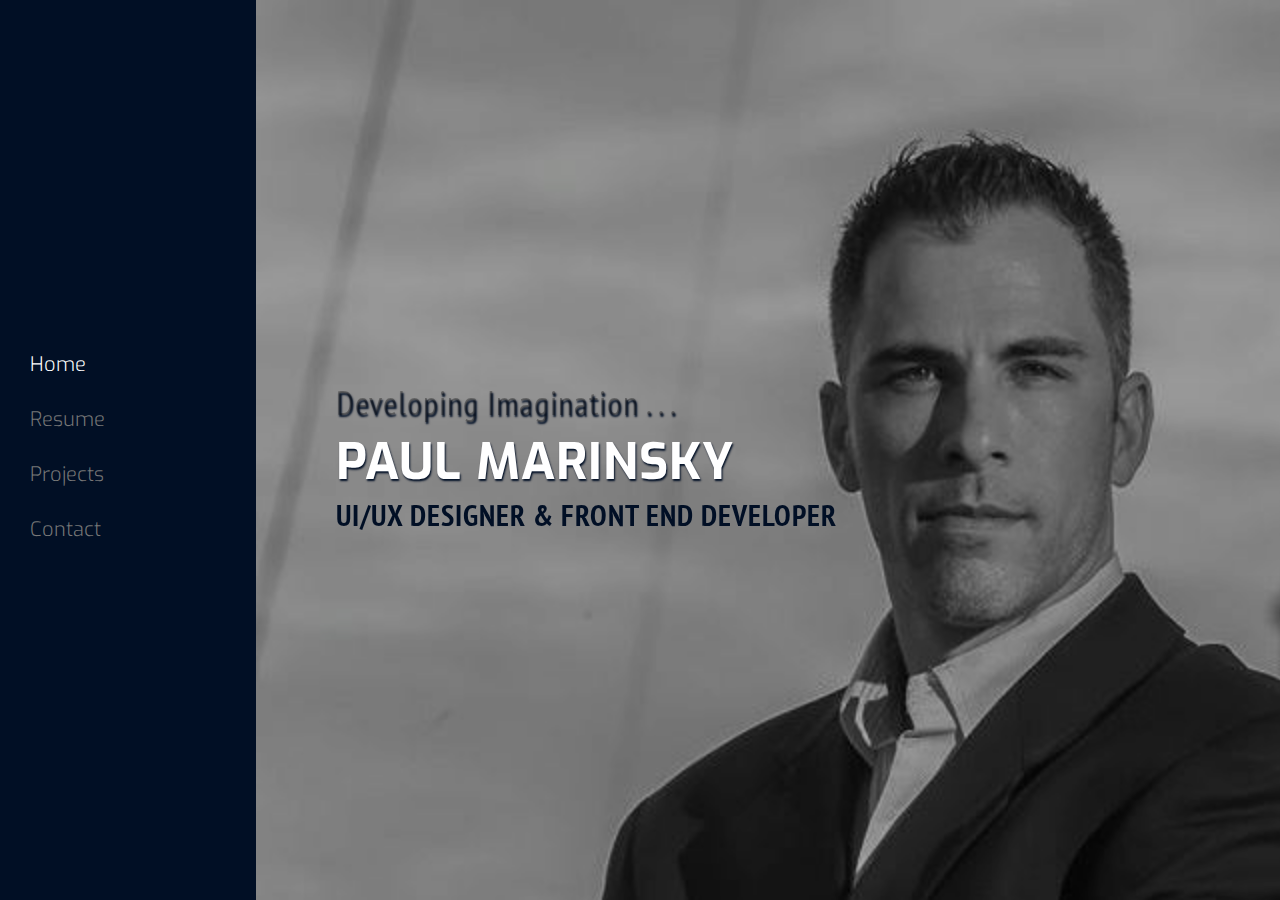
==== index.html @ c931b433 "Updated working files" ====
<!DOCTYPE html>
<html lang="en">

<head>
  <meta charset="utf-8" />
  <meta http-equiv="X-UA-Compatible" content="IE=edge" />
  <meta name="viewport" content="width=device-width, initial-scale=1" />
  <title>Paul Marinsky | UI/UX & Frontend Development</title>
  <meta name="author" content="Paul Marinsky" />

  <link href="https://fonts.googleapis.com/css?family=Exo|PT+Sans+Narrow: 300, 400, 500, 600, 700" rel="stylesheet">
  <link rel="stylesheet" href="https://use.fontawesome.com/releases/v5.5.0/css/all.css" integrity="sha384-B4dIYHKNBt8Bc12p+WXckhzcICo0wtJAoU8YZTY5qE0Id1GSseTk6S+L3BlXeVIU"
    crossorigin="anonymous">
  <link rel="stylesheet" href="styles/layout.css" type="text/css" media="screen" />
</head>

<body class="pagewrap">
  <!-- Navigation Bar -->
  <div class="sidebar-menu">
    <ul class="inline-menu">
      <li id="home" class="menu-item active">Home</li>
      <li class="about menu-item">Resume</li>
      <li class="portfolio menu-item">Projects</li>
      <li class="contact menu-item">Contact</li>
    </ul>
  </div>
  <!-- Content -->
  <div class="home-container">
    <section class="home" style="background-image: url('images/temp_profile.jpg')">
      <div class="overlay opacity"></div>
      <div class="container">
        <div class="name-block reverse">
          <div class="name-block-container reverse">
            <h1><span>Developing imagination . . . </span>Paul Marinsky</h1>
            <h2>UI/UX Designer & Front End Developer</h2>
            <ul class="social">
              <li><a href="https://facebook.com/pmarinsky"><i class="fab fa-facebook fa-3x"></i></a></li>
              <li><a href="https://twitter.com/paul_marinsky"><i class="fab fa-twitter fa-3x"></i></a></li>
              <li><a href="https://linkedin.com/in/pmarinsky"><i class="fab fa-linkedin fa-3x"></i></a></li>
              <li><a href="https://github.com/P"><i class="fab fa-github fa-3x"></i></a></li>
            </ul>
          </div>
        </div>
        <!-- RESUME -->
        <div class="content-blocks about">
          <section class="content" id="about">
            <div class="block-content">
              <h3 class="block-title">Profile</h3>
              <h3 class="subheading">I am a creative designer in the greater Kansas City area specializing in <strong>UI/UX
                  Design & Frontend
                  Development</strong>. I develop imaginative, inspiring, and innovative web solutions to meet a
                variety of creative needs.</h3>

              <img class="sign" src="images/signature.png" alt="" style="height: 92px; width: 194px" />

              <div class="info-list row">
                <div class="col-sm-6"><span>Name : </span> Paul Marinsky </div>
                <div class="col-sm-6"><span>Location : </span> Overland Park, KS | Kansas City metro </div>
                <div class="col-sm-6"><span>Email : </span> pfmarinsky@gmail.com </div>
                <div class="col-sm-6"><span>Phone : </span> + 1 316.390.8761</div>
                <div class="col-sm-6"><span>LinkedIn : </span> linkedin.com/in/pmarinsky </div>
              </div>
            </div>
            <div class="block-content">
              <h3 class="block-title">Skills</h3>
              <label class="progress-bar-label">HTML - <span>3 years experience</span></label>
              <div class="progress">
                <div style="width: 85%;" class="progress-bar" role="progressbar" aria-valuenow="85" aria-valuemin="0"
                  aria-valuemax="100">
                  <span>85%</span>
                </div>
              </div>
              <label class="progress-bar-label">CSS - <span>3 years experience</span></label>
              <div class="progress">
                <div style="width: 80%;" class="progress-bar" role="progressbar" aria-valuenow="80" aria-valuemin="0"
                  aria-valuemax="100">
                  <span>80%</span>
                </div>
              </div>
              <label class="progress-bar-label">Photoshop - <span>12 years experience</span></label>
              <div class="progress">
                <div style="width: 85%;" class="progress-bar" role="progressbar" aria-valuenow="85" aria-valuemin="0"
                  aria-valuemax="100">
                  <span>85%</span>
                </div>
              </div>
              <label class="progress-bar-label">Javascript - <span>1.5 years experience</span></label>
              <div class="progress">
                <div style="width: 65%;" class="progress-bar" role="progressbar" aria-valuenow="65" aria-valuemin="0"
                  aria-valuemax="100">
                  <span>65%</span>
                </div>
              </div>
            </div>
            <div class="block-content">
              <h3 class="block-title">Experience</h3>
              <div class="timeline experience">
                <div class="row">
                  <div class="col-md-12">
                    <div class="exp-holder">
                      <div class="exp">
                        <div class="hgroup">
                          <h4><span>Product Support Specialist</span> @ Weather Metrics, inc.</h4>
                          <h5>April 2016 - <span class="current">Present</span></h5>
                        </div>
                        <p>*Lorem ipsum dolor sit amet consectetur adipisicing elit. Placeat ullam natus quod aliquam
                          magnam, sunt, adipisci cumque tenetur fugiat laudantium eum vero aut delectus quam,
                          repudiandae cum possimus maxime modi? </p>
                      </div>
                      <div class="exp">
                        <div class="hgroup">
                          <h4><span>Technical Support Specialist</span> @ ISPN </h4>
                          <h5>Nov 2015 - April 2016 </h5>
                        </div>
                        <p>Ut enim ad minim veniam, quis nostrud exerc. Irure dolor in
                          reprehend incididunt labore et dolore magna aliqua. </p>
                      </div>
                      <div class="exp">
                        <div class="hgroup">
                          <h4><span>Network & Technical Contractor </span> @ TekSystems </h4>
                          <h5>May 2015 - Nov 2015 </h5>
                        </div>
                        <p>Ut enim ad minim veniam, quis nostrud exerc. Irure dolor in
                          reprehend incididunt labore et dolore magna aliqua. </p>
                      </div>
                    </div>
                  </div>
                </div>
              </div>
            </div>
            <div class="block-content">
              <h3 class="block-title">Education</h3>
              <div class="timeline education">
                <div class="row">
                  <div class="col-md-12">
                    <div class="exp-holder">
                      <div class="exp">
                        <div class="hgroup">
                          <h4>Cert Full-Stack Web Development | <span> <img src="images/ukans.png" style="height: 40px; width: 40px; vertical-align: middle">
                              University of Kansas </span></h4>
                          <h5>July 2018 - Feb 2019</h5>
                        </div>
                        <p> Coding Bootcamp </p>
                      </div>
                      <div class="exp">
                        <div class="hgroup">
                          <h4>AASc Cyber Security | <span> <img src="images/butlercc.png" style="height: 40px; width: 40px; vertical-align: middle">
                              Butler Community College </span></h4>
                          <h5>Jan 2015 - Dec 2016</h5>
                        </div>
                        <p> </p>
                      </div>
                      <div class="exp">
                        <div class="hgroup">
                          <h4>BSc Criminal Justice | <span> <img src="images/wichitastate.png" style="height: 40px; width: 40px; vertical-align: middle">
                              Wichita State University</span></h4>
                          <h5>June 1998 - May 2005</h5>
                        </div>
                        <p> </p>
                      </div>

                    </div>
                  </div>
                </div>
              </div>
            </div>
            <div class="block-content">
              <h3 class="block-title">Services</h3>
              <div class="row">
                <div class="col-md-4 col-sm-6 service">
                  <div class="service-icon">
                    <i class="fas fa-laptop"></i>
                  </div>
                  <h4>Web Design</h4>
                  <p>Lorem ipsum dolor sit amet, consectetuer adipiscing elit, sed diam nonummy nibh
                    euismod tincidunt ut laoreet.</p>
                </div>
                <div class="col-md-4 col-sm-6 service">
                  <div class="service-icon">
                    <i class="fas fa-chart-pie"></i>
                  </div>
                  <h4>App Development</h4>
                  <p>Lorem ipsum dolor sit amet, consectetuer adipiscing elit, sed diam nonummy nibh
                    euismod tincidunt ut laoreet.</p>
                </div>
                <div class="col-md-4 col-sm-6 service">
                  <div class="service-icon">
                    <i class="fas fa-fill"></i>
                  </div>
                  <h4>Graphic Design</h4>
                  <p>Lorem ipsum dolor sit amet, consectetuer adipiscing elit, sed diam nonummy nibh
                    euismod tincidunt ut laoreet.</p>
                </div>
              </div>
            </div>
            <div class="row text-center">
              <div class="col-md-12 btn-email">
                <a class="btn lowercase">pfmarinsky@gmail.com</a>
              </div>
            </div>
          </section>
        </div>
        <!-- CONTACT -->
        <div class="content-blocks contact">
          <section class="content">
            <div class="block-content">
              <h3 class="block-title">Contact Me!</h3>
              <div class="row">
                <div class="col-md-6">
                  <form id="contactForm" data-toggle="validator" class="contact-form shake">
                    <div class="form-group">
                      <input id="name" type="text" class="form-control" name="Name" autocomplete="off" required
                        data-error="Please enter your name" placeholder="Your Name...">
                      <div class="help-block with-errors"></div>
                    </div>
                    <div class="form-group">
                      <input id="email" type="email" class="form-control" name="email" autocomplete="off" required
                        data-error="Enter your email address" placeholder="Your email address...">
                      <div class="help-block with-errors"></div>
                    </div>
                    <div class="form-group">
                      <textarea id="message" class="form-control textarea" rows="10" name="Message" required data-error="Message subject"
                        placeholder="Type a message..."></textarea>
                      <div class="help-block with-errors"></div>
                    </div>
                    <div class="form-group">
                      <button id="submit" type="submit" class="btn selected">Send Message</button>
                      <div id="msgSubmit" class="h3 text-center hidden"></div>
                    </div>
                  </form>
                </div>
                <div class="col-md-5 offset-md-1">
                  <div class="contact-content">
                    <div class="contact-icon">
                      <i class="fas fa-map-marker-alt"></i>
                    </div>
                    <div class="contact-details">
                      <h5>Location</h5>
                      <p>Overland Park, KS | Kansas City metro</p>
                    </div>
                  </div>
                  <div class="contact-content">
                    <div class="contact-icon">
                      <i class="fas fa-phone"></i>
                    </div>
                    <div class="contact-details">
                      <h5>Telephone</h5>
                      <p> <a href="tel:+13163908761">+ 1 316.390.8761</a></p>
                    </div>
                  </div>
                  <div class="contact-content">
                    <div class="contact-icon">
                      <i class="fas fa-envelope"></i>
                    </div>
                    <div class="contact-details">
                      <h5>Inquiries</h5>
                      <p>pfmarinsky@gmail.com</p>
                    </div>
                  </div>


                  <script src="https://code.jquery.com/jquery-3.3.1.slim.min.js" integrity="sha384-q8i/X+965DzO0rT7abK41JStQIAqVgRVzpbzo5smXKp4YfRvH+8abtTE1Pi6jizo"
                    crossorigin="anonymous"></script>
                  <script src="javascript/main.js"></script>

</body>

</html>
---- styles/layout.css ----
/*------------------------------------------------------------------

    [Master Stylesheet]
    Version: 1.0
    Last change: 12/17/2018
    Developer: Paul Marinsky

-------------------------------------------------------------------*/
/*------------------------------------------------------------------
    [Table of contents]
    
    0. General Styles
    2. Home Styles
    3. Menu Styles
    4. Page Content
    5. Name Block
    6. About Block
    7. Portfolio Block
    8. Blog Block
    9. Contact Block
   10. Responsive
-------------------------------------------------------------------*/
/* -------------------------------------------------------------------
                        0. General Styles
-------------------------------------------------------------------*/

body {
    margin: 0 auto;
    display: block;
    font: 400 14px 'Exo', sans-serif;
    -webkit-font-smoothing: antialiased;
    line-height: 30px;
    color: #727272;
    font-size: 16px;
    font-weight: 300;
    line-height: 2.2;
    overflow-x: hidden;
}

a {
    transition: all 0.3s;
}

a:hover,
a:focus {
    text-decoration: none;
    outline: none;
}

a[href^="tel:"] {
    color: inherit;
    text-decoration: none;
}

img {
    max-width: 100%;
    height: auto;
    transition: all 0.3s;
}


/* texts */

h1,
h2,
h3,
h4,
h5,
h6 {
    text-transform: uppercase;
    font-weight: 500;
    color: #333;
    letter-spacing: 1px;
}

h1 {
    font-size: 50px;
    line-height: 60px;
    margin-top: 0;
    margin-bottom: 0;
}

h2 {
    font-size: 22px;
    line-height: 26px;
    margin-top: 0;
    margin-bottom: 0;
}

h3 {
    font-size: 20px;
    line-height: 26px;
    margin-top: 0;
    margin-bottom: 0;
    font-weight: 500;
}

h4 {
    font-size: 16px;
    line-height: 24px;
    margin-top: 0;
    margin-bottom: 0;
}

h5 {
    font-size: 15px;
    line-height: 32px;
    margin-top: 0;
    margin-bottom: 0;
}

h6 {
    font-size: 14px;
    line-height: 32px;
    font-weight: 500;
}

p {
    margin: 0;
    margin-bottom: 30px;
}

ul {
    list-style: none;
    padding-left: 0;
}

strong,
small {
    color: #333;
}

/* Buttons */

a:not([href]):not([tabindex]) {
    color: #FFF;
    cursor: pointer;
}

.btn {
    border: 2px solid transparent;
    border-radius: 0;
    padding: 12px 28px;
    margin: 20px 0;
    text-transform: uppercase;
    font-size: 12px;
    font-weight: 600;
    transition: all .3s;
    position: relative;
    color: #FFF;
    background-color: rgb(1, 15, 37);
    z-index: 20;
    letter-spacing: 2px;
    overflow: hidden;
}

.btn:hover {
    color: rgb(255, 255, 255);
    background-color: rgb(2, 51, 116);
    border: 1px solid #666;
    box-shadow: 2px 3px 3px rgb(0, 0, 0);
}

.btn:focus {
    box-shadow: none;
    color: #FFF;
    outline: none;
}

.btn-download {
    border: none;
    font-size: 14px;
    padding: 16px 55px 16px 25px;
}

.btn-download:hover {
    border: none;
    color: #FFF;
    background-color: #333;
    letter-spacing: 2px;
}

.btn-download:before {
    position: absolute;
    content: '\f407';
    font-family: 'Ionicons';
    top: 12px;
    right: 16px;
    font-size: 24px;
}

.btn-download:hover:before {
    -webkit-animation-duration: 1s;
    animation-duration: 1s;
    -webkit-animation-fill-mode: both;
    animation-fill-mode: both;
    -webkit-animation-iteration-count: infinite;
    animation-iteration-count: infinite;
    -webkit-animation-name: fadeOutDown;
    animation-name: fadeOutDown;
    -webkit-transform-origin: center bottom;
    transform-origin: center bottom;
}

.btn-download:after {
    content: "";
    position: absolute;
    background-color: rgba(0, 0, 0, 0.2);
    right: 0;
    top: 0;
    height: 100%;
    width: 0;
    z-index: -1;
    transition: all .3s;
}

.btn-download:hover:after {
    width: 50px;
    height: 70px;
    right: -5px;
    top: -5px;
    -ms-transform: rotate(15deg);
    -webkit-transform: rotate(15deg);
    transform: rotate(15deg);
}

.btn.disabled {
    opacity: 1;
}

.form-control {
    box-shadow: none;
    -webkit-box-shadow: none;
    border-radius: 0;
}

.form-control:focus {
    box-shadow: none;
    -webkit-box-shadow: none;
}

.hide {
    opacity: 0;
    visibility: hidden;
    z-index: -1
}

.display-block {
    display: block;
}

.lowercase {
    text-transform: lowercase;
}

.home {
    width: 100%;
    height: 100vh;
    position: fixed;
    overflow: hidden;
    background-size: cover;
    z-index: 0
}

.overlay {
    background-color: rgba(0, 0, 0, 1);
    height: 100%;
    position: fixed;
    width: 100%;
}

.opacity {
    opacity: 0.3;
}
/*-------------------------------------------------------------------

                        3. Menu Styles

-------------------------------------------------------------------*/

.menu-blocks {
    transition: all 0.5s;
}

.menu-blocks.hide {
    z-index: -999;
}

.menu-blocks.show {
    z-index: 999;
}

.menu-block {
    cursor: pointer;
}

.menu-item {
    cursor: pointer;
}

h2.menu-item {
    position: relative;
    color: #FFF;
    margin: 50px;
    font-size: 28px;
    font-weight: 600;
    transition: all 1s ease-out;
}

h2.menu-item:before {
    position: absolute;
    top: -40px;
    left: -20px;
    font-size: 14px;
    transition: all 0.5s ease;
}

h2.about.menu-item:before {
    content: '01';
}

h2.portfolio.menu-item:before {
    content: '02';
}

h2.blog.menu-item:before {
    content: '03';
}

h2.contact.menu-item:before {
    content: '04';
}

.menu-block:hover h2.menu-item:before {
    top: -20px;
    left: -40px;
}

h2.menu-item:after {
    position: absolute;
    content: '';
    top: -10px;
    left: -20px;
    width: 70px;
    height: 1px;
    background: #FFF;
    transition: all 0.5s ease;
}

.menu-block:hover h2.menu-item:after {
    top: 12px;
    left: -40px;
}

.menu-block:hover {
    background: rgba(0, 0, 0, 0.1);
}

/* --- Inline Menu --- */

.inline-menu-container {
    background: rgb(0, 15, 37);
    position: fixed;
    height: 40px;
    width: 69%;
    right: 13px;
    top: -50px;
    transition: all 0.5s;
    z-index: 1;
}

.inline-menu-container.show {
    top: 0;
}

.status {
    color: #333;
    line-height: 38px;
    padding-left: 45px;
}

.status:before {
    position: absolute;
    top: 17px;
    left: 25px;
    width: 7px;
    height: 7px;
    border-radius: 50%;
    background: #4dd133;
    content: '';
}

.status:after {
    position: absolute;
    top: 13px;
    left: 21px;
    width: 15px;
    height: 15px;
    border-radius: 50%;
    background: #4dd133;
    content: '';
    opacity: 0.3
}

#close i {
    font-size: 30px;
    vertical-align: middle
}

.inline-menu {
    float: right;
    margin-top: 0;
    margin-bottom: 0;
    margin-right: 20px;
}

.inline-menu li {
    display: inline-block;
    cursor: pointer;
    font-weight: 600;
    line-height: 40px;
    margin-top: -5px;
    padding: 0 15px;
    color: #666;
}

.inline-menu li.active,
.inline-menu li:hover {
    color: #333;
}

.inline-menu li.active {
    cursor: text;
}

.sidebar-menu {
    background: rgb(1, 15, 37);
    height: 100%;
    left: 0;
    position: fixed;
    width: 20%;
}

.sidebar-menu.hide {
    opacity: 1;
    visibility: visible;
    z-index: 1;
}

.pagewrap .inline-menu {
    margin-right: 0;
    position: fixed;
    top: 50%;
    transform: translateY(-50%);
}

.pagewrap .inline-menu li {
    color: #787878;
    display: block;
    font-size: 20px;
    font-weight: 300;
    line-height: 60px;
    padding: 0 0 0 30px;
}

.pagewrap .inline-menu li.active {
    color: #FFF;
}

.close-pop {
    background-color: #F1F3F6;
    cursor: pointer;
    line-height: 40px;
    height: 40px;
    position: fixed;
    text-align: center;
    width: 69%;
    right: 13px;
    top: -60px;
    transition: all 0.7s;
    z-index: 1;
}

.pagewrap .close-pop {
    width: 79%;
}

.close-pop:hover {
    opacity: 0.7;
}

.content-blocks.pop.show.close-pop {
    top: 0;
}

/*-------------------------------------------------------------------

                        4. Page Content

-------------------------------------------------------------------*/

.content-blocks {
    position: fixed;
    width: 70%;
    height: 100vh;
    opacity: 0.5;
    overflow-x: hidden;
    overflow-y: scroll;
    top: 100%;
    left: 30%;
    background: #FFF;
    transition: opacity 0.7s ease-out;
    z-index: 1;
}

.content-blocks.show {
    opacity: 1;
    top: 0;
}

.home-container {
    left: 20%;
    position: fixed;
    width: 80%;
}

.pagewrap .content-blocks {
    width: 80%;
    left: 20%;
}

.content {
    position: relative;
    padding: 120px 70px 30px;
    height: auto;
    overflow: hidden;
}

.content-blocks.pop {
    left: 100%;
    opacity: 0.3;
    top: 0;
    transition: all 0.3s ease-out;
}

.content-blocks.pop.show {
    left: 30%;
    opacity: 1;
}

.pagewrap .content-blocks.pop.show {
    left: 20%;
}

.content-blocks.pop .content {
    padding-top: 110px;
}

.block-content {
    margin: 0 0 70px;
    overflow: hidden;
}

.block-title {
    font-size: 24px;
    text-transform: uppercase;
    color: #333;
    padding-bottom: 15px;
    border-bottom: 1px solid #ddd;
    margin-bottom: 30px;
    font-weight: 600;
}

/*-------------------------------------------------------------------

                        5. NAME BLOCK

-------------------------------------------------------------------*/

.name-block {
    position: absolute;
    width: 700px;
    height: 700px;
    border: 1px solid rgba(255, 255, 255, 0.4);
    display: table;
    transition: all 0.5s;
    z-index: 1
}

.name-block.reverse {
    position: absolute;
    -ms-transform: rotate(0deg);
    -webkit-transform: rotate(0deg);
    transform: rotate(0deg);
    width: 30%;
    height: 100%;
    left: 0;
    top: 0;
    border: none;
    display: table;
}

.name-block-container.reverse {
    display: table-cell;
    height: 100%;
    vertical-align: middle;
    -ms-transform: rotate(0deg);
    -webkit-transform: rotate(0deg);
    transform: rotate(0deg);
    padding: 0 30px;
}

.pagewrap .name-block.reverse {
    width: 100%;
}

.pagewrap .name-block.reverse {
    padding-left: 50px;
}

.name-block-container {
    /* display: table-cell; */
    vertical-align: middle;
    padding-left: 240px;
    -ms-transform: rotate(34deg);
    -webkit-transform: rotate(34deg);
    transform: rotate(34deg);
}

.name-block-container h1 {
    text-transform: capitalize;
    font-weight: 700;
    color: #FFF;
    text-shadow: 1px 2px 2px rgb(1, 15, 37);
    margin-bottom: 10px;
    text-transform: uppercase;
}

.name-block-container h2 {
    font-family: PT Sans Narrow;
    text-transform: capitalize;
    font-weight: 700;
    color: rgb(1, 15, 37);
    text-transform: uppercase;
}

.name-block-container h2 {
    font-size: 30px;
    min-height: 26px;
}

.name-block-container h1 span {
    font-family: PT Sans Narrow;
    font-size: 34px;
    font-weight: 300;
    color: rgba(0, 0, 0, 0.3);
    display: block;
    text-transform: capitalize;
}

.social {
    position: absolute;
    bottom: 15%;
}

.social li {
    display: inline-block;
    margin-right: 55px;
    text-align: center;
}

.social a {
    color: rgb(1, 15, 37);
    display: inline-block;
    transition: all 0.5s;
}

.social a:hover {
    color: rgb(2, 51, 116);
    text-shadow: 2px 2px 3px rgb(0, 0, 0);
}

/*-------------------------------------------------------------------

                        6. ABOUT BLOCK

-------------------------------------------------------------------*/

.about-block {
    position: absolute;
    width: 430px;
    height: 300px;
    border: 1px solid rgba(255, 255, 255, 0.4);
    display: table;
    transition: all 0.5s;
    z-index: 99;
}

.dark .about-block {
    border: 1px solid rgba(51, 51, 51, 0.4);
}

.about-block:hover {
    border: 15px solid rgba(255, 255, 255, 0.1);
}

.about-block-container {
    display: table-cell;
    vertical-align: middle;
    padding: 150px 0 0 70px;
    -ms-transform: rotate(34deg);
    -webkit-transform: rotate(34deg);
    transform: rotate(34deg);
}

.subheading {
    font-size: 16px;
    font-weight: 300;
    line-height: 2em;
    margin-bottom: 30px;
    text-transform: none;
}

.link {
    font-style: italic;
    font-weight: bold;
    padding: 0 3px;
}

.sign {
    margin: 30px 0;
}

.info-list {
    border-bottom: 1px solid #ddd;
    border-top: 1px solid #ddd;
    padding-bottom: 20px;
    padding-top: 20px;
    margin: 20px 0;
    overflow: auto;
}

.info-list span {
    color: #333;
    font-weight: 400;
    margin-right: 5px;
}

.info-list div {
    padding-left: 0;
    padding-right: 0;
}

.progress {
    height: 3px;
    margin-bottom: 20px;
    background-color: #ddd;
    border-radius: 0;
    box-shadow: none;
    overflow: visible;
    width: 90%;
}

.progress-bar {
    height: 3px;
    line-height: 8px;
    background-color: rgb(2, 51, 116);
    box-shadow: none;
    position: relative;
}

.progress-bar span {
    display: block;
    width: 40px;
    height: 40px;
    line-height: 40px;
    text-align: center;
    color: rgb(1, 15, 37);
    box-shadow: 1px 1px 2px rgb(0, 0, 0);
    background: rgb(184, 184, 185);
    font-weight: 300;
    position: absolute;
    top: -16px;
    right: -20px;
}

.progress-bar-label {
    color: rgb(1, 15, 37);
    font-weight: 300;
    margin-bottom: 5px;
}

.progress-bar-label span {
    font-weight: 300;
}

.icon-list li {
    padding-left: 25px;
}

.icon-list li:before {
    position: absolute;
    content: '\f3fd';
    font-family: 'Ionicons';
    font-size: 24px;
    left: 20px;
    color: #666;
}

.timeline {
    position: relative;
}

.timeline:before {
    background: #ddd;
    bottom: 0;
    content: "";
    left: 18px;
    position: absolute;
    top: 50px;
    width: 1px;
    height: 75%;
}

.timeline:after {
    font-family: 'Ionicons';
    top: 0;
    left: -5px;
    width: 50px;
    height: 50px;
    position: absolute;
    text-align: center;
    color: #ddd;
    font-size: 36px;
    line-height: 45px;
}

.timeline.experience:after {
    content: '\f356';
}

.timeline.education:after {
    content: '\f349';
}

.exp {
    padding: 20px 20px 0 80px;
    position: relative;
}

.exp:after {
    background: #FFF;
    border: 2px solid #ddd;
    border-radius: 50%;
    content: "";
    height: 20px;
    left: 9px;
    position: absolute;
    text-align: center;
    top: 24px;
    width: 20px;
}

.exp-holder {
    margin-top: 70px;
}

.exp .hgroup h4,
.exp .hgroup h5 {
    display: table-cell;
    text-transform: none;
    margin-bottom: 10px;
}

.exp .hgroup {
    margin-bottom: 5px;
}

.exp .hgroup h4 span {
    color: #666;
}

.exp .hgroup h5 {
    font-size: 14px;
    font-weight: 400;
    text-align: right;
    color: #727272;
    padding-left: 60px;
    position: relative;
}

.exp .hgroup h5:before {
    color: #ddd;
    content: "/";
    left: 0;
    left: 30px;
    position: absolute;
}

.exp .hgroup h5 span.current {
    font-style: italic;
}

.service {
    text-align: center;
    padding-top: 25px;
}

.service h4 {
    margin: 10px 0;
    font-size: 14px;
}

.service-icon {
    font-size: 30px;
    margin-bottom: 10px;
    color: #666;
}

.awards {
    padding: 30px;
}

.awards img {
    opacity: 0.7;
}

.awards:hover img {
    opacity: 1;
}

.pricing-area {
    margin-top: 70px;
}

.price-table {
    background-color: #FFF;
    border: 1px solid #ddd;
    margin: 0 auto 50px;
    max-width: 400px;
    padding: 0 20px;
    position: relative;
    overflow: hidden;
    text-align: center;
}

h4.package {
    font-weight: 600;
    padding: 30px 0;
}

.pricing-button {
    border-top: 1px solid #ddd;
    padding: 20px 0;
    transition: all 0.5s;
}

.price {
    border-bottom: 1px solid #ddd;
    color: #787878;
    padding: 0 0 30px;
}

.price .amount {
    color: #333;
    display: block;
    font-size: 36px;
    font-weight: 600;
}

.details {
    color: #787878;
    line-height: 3;
    list-style-type: none;
    padding: 30px 0;
    text-align: center;
    text-indent: 1.2px;
}

#liontestimonial.owl-carousel .owl-item img {
    width: auto;
}

.testimonials {
    background: #F1F3F6;
    border: 1px solid #F1F3F6;
    position: relative;
    margin: 50px 0;
}

.testimonials img {
    position: absolute;
    top: -45px;
    left: 50%;
    transform: translateX(-50%);
    width: 90px;
    height: 90px;
    border: 10px solid #FFF;
    border-radius: 50%;
}

.testimonials:hover img {
    border: 10px solid #666;
}

.testimonials blockquote {
    border-left: none;
    color: #333;
    font-size: 20px;
    margin-top: 40px;
    padding: 40px 15px;
    text-align: center;
}

.testimonials .quote {
    display: block;
    margin-top: 20px;
    font-size: 14px;
    color: #727272;
}

.testimonials .quote span {
    font-weight: 700;
}

#liontestimonial .owl-nav {
    color: #666;
    cursor: pointer;
    font-size: 30px;
    padding: 10px;
    left: 50%;
    position: absolute;
    bottom: -25px;
    transform: translateX(-50%);
    z-index: 999999999;
}

#liontestimonial .owl-prev {
    float: left;
    margin: 10px
}

#liontestimonial .owl-next {
    float: right;
    margin: 10px
}

.btn-email {
    position: relative;
}

.btn-email:before {
    position: absolute;
    left: 0;
    top: 45px;
    content: '';
    border-top: 1px solid #F1F3F6;
    width: 100%;
}

/*-------------------------------------------------------------------

                        7. PORTFOLIO BLOCK

-------------------------------------------------------------------*/

.portfolio-block {
    position: absolute;
    width: 430px;
    height: 400px;
    border: 1px solid rgba(255, 255, 255, 0.4);
    display: table;
    transition: all 0.5s;
    z-index: 1
}

.dark .portfolio-block {
    border: 1px solid rgba(51, 51, 51, 0.4);
}

.portfolio-block:hover {
    border: 15px solid rgba(255, 255, 255, 0.1);
}

.portfolio-block-container {
    display: table-cell;
    vertical-align: middle;
    -ms-transform: rotate(34deg);
    -webkit-transform: rotate(34deg);
    transform: rotate(34deg);
}

/* Portfolio */

.portfolio-container {
    overflow: hidden;
    position: relative;
}

.filters {
    padding-bottom: 30px;
}

.filters span {
    display: inline-block;
    margin-right: 15px
}

.filters ul {
    display: inline-block;
    margin: 20px 0;
}

.filters ul li {
    font-weight: 500;
    display: inline-block;
    margin-left: 15px;
    padding: 2px 10px;
    cursor: pointer;
    transition: all 0.3s ease;
}

.filters ul li.active,
.filters ul li:hover {
    color: #333;
}

.filters ul li:first-child {
    margin-left: 0;
}

.portfolio-item {
    padding-bottom: 30px;
}

.portfolio-item.no-gutter {
    padding: 0 0;
    padding-bottom: 0;
}

.portfolio-item img {
    width: 100%;
    transition: all 5s;
}

.portfolio-column {
    overflow: hidden;
    position: relative;
    width: 100%;
    transition: all 1s;
}

.portfolio-column:hover {
    -webkit-box-shadow: 0 2px 7px 1px rgba(0, 0, 0, 0.3);
    -moz-box-shadow: 0 2px 7px 1px rgba(0, 0, 0, 0.3);
    box-shadow: 0 2px 7px 1px rgba(0, 0, 0, 0.3);
}

.portfolio-column:hover img {
    transform: scale(1.1);
}

.portfolio-column:hover .portfolio-content {
    opacity: 1;
    cursor: pointer;
}

.portfolio-content {
    position: absolute;
    z-index: 201;
    top: 50%;
    width: 100%;
    opacity: 0;
    transform: translateY(-50%);
}

.portfolio-content h2 {
    color: #FFF;
    position: relative;
    width: 100%;
    padding: 0;
    margin: 0;
    margin-top: 30px;
    text-align: center;
    padding: 0 30px;
    opacity: 0;
    text-transform: uppercase;
    transition: all 0.6s;
}

.portfolio-column:hover .portfolio-content h2 {
    margin-top: 20px;
    opacity: 1;
}

.portfolio-content p {
    color: #FFF;
    font-size: 12px;
    font-weight: 400;
    position: relative;
    width: 100%;
    padding: 0;
    margin: 0;
    margin-top: -30px;
    text-align: center;
    padding: 10px 30px;
    opacity: 0;
    transition: all 0.9s;
}

.portfolio-column:hover .portfolio-content p {
    margin-top: 0;
    opacity: 1;
}

.portfolio-content hr {
    width: 40px;
    height: 1px;
    border: 0;
    background-color: #F1F3F6;
    margin: 20px 0 10px;
    position: relative;
    left: 50%;
    transform: translateX(-50%);
}

.portfolio-overlay {
    position: absolute;
    width: 100%;
    height: 100%;
    background-color: #181818;
    top: 0;
    z-index: 200;
    opacity: 0;
}

.portfolio-column:hover .portfolio-overlay {
    opacity: 0.8;
}

.classic .portfolio-content {
    background: #F1F3F6;
    position: relative;
    top: 0;
    transform: translateY(0);
}

.classic .portfolio-content,
.classic .portfolio-content h2,
.classic .portfolio-content p {
    opacity: 1;
    text-align: left;
}

.classic .portfolio-content h2 {
    color: #333;
    padding: 20px 30px 0;
    margin-top: 0;
}

.classic .portfolio-column:hover .portfolio-content h2 {
    margin-top: 0;
}

.classic .portfolio-content p {
    color: #666;
    margin-top: 0;
}

.project-head span {
    color: #333;
    font-weight: 400;
    margin-right: 5px;
}

.project-description {
    margin: 30px 0;
}

.project-media img {
    margin-bottom: 30px;
}

.video-container {
    margin-bottom: 20px;
    padding: 0 0 60%;
    position: relative;
    width: 100%;
}

.video-container iframe {
    border: 0 none;
    height: 100%;
    left: 0;
    position: absolute;
    top: 0;
    width: 100%;
}

.carousel {
    position: relative;
}

.carousel-control {
    font-size: 30px;
    opacity: 1;
    top: 50%;
    transform: translateY(-20%);
}

.carousel-control.left,
.carousel-control.right {
    background-image: none;
}

.project-nav,
.post-nav {
    margin-top: 50px;
}

.project-nav i,
.post-nav i {
    font-size: 24px;
}

.project-nav a,
.post-nav a {
    color: inherit;
    font-weight: 500;
}

.project-nav a:hover,
.post-nav a:hover {
    color: #333;
}

/*-------------------------------------------------------------------

                        8. BLOG BLOCK

-------------------------------------------------------------------*/

.blog-block {
    position: absolute;
    width: 430px;
    height: 300px;
    border: 1px solid rgba(255, 255, 255, 0.4);
    display: table;
    transition: all 0.5s;
    z-index: 1
}

.dark .blog-block {
    border: 1px solid rgba(51, 51, 51, 0.4);
}

.blog-block:hover {
    border: 15px solid rgba(255, 255, 255, 0.1);
}

.blog-block-container {
    display: table-cell;
    vertical-align: middle;
    padding-left: 50px;
    -ms-transform: rotate(34deg);
    -webkit-transform: rotate(34deg);
    transform: rotate(34deg);
}

.post {
    background-color: #fff;
    margin: 25px 0;
}

.post:last-child {
    border-bottom: 0;
}

.post-thumbnail {
    text-align: center;
}

.post-title {
    text-align: center;
}

.post-title h2 {
    font-size: 28px;
    margin-top: 50px;
    margin-bottom: 20px;
}

.post-info {
    font-size: 14px;
}

.post-info:after {
    content: "";
    display: block;
    width: 40px;
    height: 2px;
    background: #333;
    margin: 20px auto;
}

.post-info span {
    padding: 0 2px;
}

.post-info .slash:before {
    content: "/";
}

.post-body {
    padding: 20px 0;
    text-align: center;
}

.post-body p {
    padding-bottom: 20px;
}

.post-body .btn {
    margin-top: 0;
}

.pagination {
    display: inline-flex;
    margin-bottom: 0;
}

.page-link,
.page-item.disabled .page-link {
    background-color: #f1f3f6;
    border-color: #f1f3f6;
    color: #868e96;
}

.page-link {
    color: #727272;
}

.page-item.active .page-link {
    background-color: #666;
    border-color: #666;
}

.page-link:focus,
.page-link:hover {
    color: #333;
}

#blog-header {
    height: 500px;
    position: relative;
}

#blog-header .overlay {
    position: absolute;
    background: rgba(0, 0, 0, 0.5);
    width: 100%;
    height: 500px;
    top: 0;
    bottom: 0;
    z-index: 0;
}

.single-post-title {
    position: absolute;
    text-align: center;
    top: 50%;
    transform: translateY(-50%);
    width: 100%;
}

.single-post-title,
.single-post-title h1 {
    color: #FFF;
}

.single-post-title h1 {
    margin-bottom: 30px;
}

#single-post .post {
    padding: 0;
    border-bottom: 0;
    margin-bottom: 50px;
}

#single-post .post-body {
    text-align: left;
}

#single-post .post-body p {
    padding-bottom: 0;
}

#single-post .post-body blockquote {
    background-color: #F1F3F6;
    border-left: 5px solid #ddd;
    color: #333;
    padding: 20px;
}

.author-box {
    background: #F1F3F6;
    overflow: auto;
    padding: 30px 0 0;
    margin: 30px 0 0;
}

.author-box h3 {
    font-weight: 700;
    font-size: 14px;
    margin-bottom: 10px;
}

.author-box h3 span {
    color: #727272;
}

#blog-social {
    display: block;
    width: 100%;
    clear: both;
    text-align: center;
    padding: 30px 0;
    margin: 0 0 70px;
    border-bottom: 1px solid #F1F3F6;
}

#blog-social>li {
    display: inline-block;
}

#blog-social>li>a {
    display: block;
    width: 40px;
    height: 40px;
    margin: 5px;
    border: 1px solid #ddd;
    font-size: 16px;
    color: #ddd;
    padding: 0;
    line-height: 36px;
    text-align: center;
    transition: all .3s ease;
}

#blog-social>li>a:hover {
    color: #666;
    border: 1px solid #666;
}

#comments {
    margin-bottom: 50px;
}

#comments h5 {
    font-size: 13px;
}

.comments-list {
    padding-left: 0;
    list-style: none;
    margin: 30px 0 0;
}

.comments-list>li {
    margin-bottom: 14px;
}

.comments-list>li:before,
.comments-list>li:after {
    content: " ";
    display: table;
}

.comments-list>li:after {
    clear: both;
}

.comments-list .children {
    list-style: none;
    padding-left: 60px;
}

.comments-list .children>li {
    margin: 0;
}

.comments-list .children>li .comment:before {
    position: absolute;
    content: '\f3d6';
    font-family: 'Ionicons';
    font-size: 26px;
    margin-top: 5%;
    margin-left: -30px;
}

.comments-list .comment {
    padding: 14px 0;
}

.comment:before,
.comment:after {
    content: " ";
    display: table;
}

.comment:after {
    clear: both;
}

.comment .col-sm-2 {
    padding-right: 0;
}

.comment img {
    max-width: 100px;
    margin-top: 10px;
    width: 100%;
}

.comment-date {
    color: #727272;
}

.comment-reply {
    color: #333;
    font-size: 12px;
    font-weight: 500;
    position: absolute;
    right: 15px;
    top: 0;
    padding: 5px;
}

#respond h5 {
    font-size: 14px;
}

.comment-respond {
    padding: 50px 0 0;
    margin-bottom: 50px;
}

.comment-respond .form-control {
    border: none;
    border-bottom: 1px solid #333;
    font-size: 14px;
}

.comment-respond textarea {
    min-height: 120px;
    max-width: 100%;
    resize: none;
}

.form-double:before,
.form-double:after {
    content: " ";
    display: table;
}

.form-double:after {
    clear: both;
}

.form-double .form-group {
    width: 50%;
    float: left;
    padding-right: 5px;
}

.form-double .form-group.last {
    padding-right: 0;
    padding-left: 5px;
}

.comment-respond .form-group .input-group-addon {
    background: transparent;
    border-radius: 0;
}

.form-submit {
    text-align: right;
}

/*-------------------------------------------------------------------

                        9. CONTACT BLOCK

-------------------------------------------------------------------*/

.contact-block {
    position: absolute;
    width: 430px;
    height: 400px;
    border: 1px solid rgba(1, 15, 37, 0.4);
    display: table;
    transition: all 0.5s;
    z-index: 1
}

.contact-block:hover {
    border: 15px solid rgba(255, 255, 255, 0.1);
}

.contact-block-container {
    display: table-cell;
    vertical-align: middle;
    -ms-transform: rotate(34deg);
    -webkit-transform: rotate(34deg);
    transform: rotate(34deg);
}

.contact-form {
    margin-top: 20px;
}

.contact-content {
    display: table;
    width: 85%;
    margin-top: 30px;
}

.contact-icon {
    width: 60px;
    vertical-align: top;
    font-size: 30px;
    text-align: center;
    color: #666;
}

.contact-details h5,
.contact-details p {
    margin-bottom: 0;
}

.error-form {
    float: right;
    margin: -24px 2px 0 0;
    position: relative;
    top: 0;
}

.error-form i:before {
    color: #C33;
    font-size: 100%;
    vertical-align: top;
    margin-right: 10px;
}

.alert-success {
    text-align: left;
}

#contactForm .form-control {
    background-color: transparent;
    -webkit-box-shadow: none;
    box-shadow: none;
    border: none;
    border: 1.5px solid rgb(2, 51, 116);
    border-radius: 0;
    width: 85%;
    font-size: 14px;
    transition: all .3s;
}

#contactForm .form-control:focus {
    -webkit-box-shadow: none;
    box-shadow: none;
    border: 1px solid rgb(2, 51, 116);
}

#contactForm textarea {
    resize: none;
}

#map {
    height: 400px;
    margin-top: 50px;
    width: 100%;
}

/*-------------------------------------------------------------------

                        10. RESPONSIVE

-------------------------------------------------------------------*/

@media (min-width:1920px) {
    .name-block {
        -ms-transform: rotate(-34deg);
        -webkit-transform: rotate(-34deg);
        transform: rotate(-34deg);
        left: 122px;
        top: 90px;
    }

    .about-block {
        -ms-transform: rotate(-34deg);
        -webkit-transform: rotate(-34deg);
        transform: rotate(-34deg);
        left: 702px;
        top: -60px;
    }

    .portfolio-block {
        -ms-transform: rotate(-34deg);
        -webkit-transform: rotate(-34deg);
        transform: rotate(-34deg);
        left: 897px;
        top: 179px;
    }

    .blog-block {
        -ms-transform: rotate(-34deg);
        -webkit-transform: rotate(-34deg);
        transform: rotate(-34deg);
        left: 1092px;
        top: 518px;
    }

    .contact-block {
        -ms-transform: rotate(-34deg);
        -webkit-transform: rotate(-34deg);
        transform: rotate(-34deg);
        left: 1386px;
        top: 138px;
    }

    .name-block.reverse {
        width: 400px;
        left: 300px;
    }

    .content-blocks,
    .content-blocks.pop.showx,
    .inline-menu-container,
    .close-pop {
        width: 1024px;
        left: auto;
        right: 0;
    }
}

@media (min-width:1280px) and (max-width:1919px) {
    .name-block {
        -ms-transform: rotate(-34deg);
        -webkit-transform: rotate(-34deg);
        transform: rotate(-34deg);
        left: -190px;
        top: 10px;
    }

    .about-block {
        -ms-transform: rotate(-34deg);
        -webkit-transform: rotate(-34deg);
        transform: rotate(-34deg);
        left: 382px;
        top: -151px;
    }

    .portfolio-block {
        -ms-transform: rotate(-34deg);
        -webkit-transform: rotate(-34deg);
        transform: rotate(-34deg);
        left: 577px;
        top: 89px;
    }

    .blog-block {
        -ms-transform: rotate(-34deg);
        -webkit-transform: rotate(-34deg);
        transform: rotate(-34deg);
        left: 772px;
        top: 428px;
    }

    .contact-block {
        -ms-transform: rotate(-34deg);
        -webkit-transform: rotate(-34deg);
        transform: rotate(-34deg);
        left: 1067px;
        top: 48px;
    }
}

@media (max-width:1280px) {

    .inline-menu-container,
    .close-pop {
        right: 0;
        width: 70%;
    }
}

@media (min-width:1025px) and (max-width:1280px) {
    .name-block {
        -ms-transform: rotate(-34deg);
        -webkit-transform: rotate(-34deg);
        transform: rotate(-34deg);
        left: -200px;
        top: -80px;
    }

    .about-block {
        -ms-transform: rotate(-34deg);
        -webkit-transform: rotate(-34deg);
        transform: rotate(-34deg);
        left: 419px;
        top: -160px;
        width: 350px;
        height: 300px;
    }

    .portfolio-block {
        -ms-transform: rotate(-34deg);
        -webkit-transform: rotate(-34deg);
        transform: rotate(-34deg);
        left: 586px;
        top: 88px;
        width: 350px;
        height: 300px;
    }

    .blog-block {
        -ms-transform: rotate(-34deg);
        -webkit-transform: rotate(-34deg);
        transform: rotate(-34deg);
        left: 753px;
        top: 335px;
        width: 350px;
        height: 300px;
    }

    .contact-block {
        -ms-transform: rotate(-34deg);
        -webkit-transform: rotate(-34deg);
        transform: rotate(-34deg);
        left: 900px;
        top: -70px;
        width: 350px;
        height: 300px;
    }
}

@media (min-width:981px) and (max-width:1024px) {
    .name-block {
        -ms-transform: rotate(-34deg);
        -webkit-transform: rotate(-34deg);
        transform: rotate(-34deg);
        left: -190px;
        top: 10px;
    }

    .about-block {
        -ms-transform: rotate(-34deg);
        -webkit-transform: rotate(-34deg);
        transform: rotate(-34deg);
        left: 382px;
        top: -150px;
    }

    .portfolio-block {
        -ms-transform: rotate(-34deg);
        -webkit-transform: rotate(-34deg);
        transform: rotate(-34deg);
        left: 577px;
        top: 89px;
    }

    .blog-block {
        -ms-transform: rotate(-34deg);
        -webkit-transform: rotate(-34deg);
        transform: rotate(-34deg);
        left: 772px;
        top: 428px;
    }

    .contact-block {
        -ms-transform: rotate(-34deg);
        -webkit-transform: rotate(-34deg);
        transform: rotate(-34deg);
        left: 365px;
        top: 538px;
    }
}

@media (max-width:1024px) {
    .name-block-container h1 {
        font-size: 40px;
        line-height: 1.1;
    }

    .name-block-container h1 span,
    .name-block-container h2 {
        font-size: 22px;
        min-height: 22px;
    }

    .menu2 .name-block {
        padding: 0 0 0 20px;
    }

    .inline-menu-container {
        font-size: 14px;
        right: 10px;
        width: 69%;
    }

    .inline-menu li {
        padding: 0 10px;
    }

    .content {
        padding: 120px 50px 50px;
    }
}

@media (min-width:768px) and (max-width:980px) {
    .name-block {
        -ms-transform: rotate(-34deg);
        -webkit-transform: rotate(-34deg);
        transform: rotate(-34deg);
        left: -190px;
        top: 10px;
    }

    .about-block {
        -ms-transform: rotate(-34deg);
        -webkit-transform: rotate(-34deg);
        transform: rotate(-34deg);
        left: 382px;
        top: -150px;
    }

    .portfolio-block {
        -ms-transform: rotate(-34deg);
        -webkit-transform: rotate(-34deg);
        transform: rotate(-34deg);
        left: 577px;
        top: 89px;
    }

    .blog-block {
        -ms-transform: rotate(-34deg);
        -webkit-transform: rotate(-34deg);
        transform: rotate(-34deg);
        left: 336px;
        top: 548px;
    }

    .contact-block {
        -ms-transform: rotate(-34deg);
        -webkit-transform: rotate(-34deg);
        transform: rotate(-34deg);
        left: 9px;
        top: 780px;
    }

    .project {
        width: 50%;
    }
}

@media (max-width:980px) {

    .inline-menu {
        margin-top: 5px;
    }

    .timeline:before,
    .timeline:after,
    .exp:after {
        display: none;
    }

    .exp-holder {
        margin-top: 0;
    }

    .exp {
        padding-left: 0;
    }

    .awards img {
        opacity: 1;
    }
}

@media (max-width:800px) and (orientation:landscape) {
    .home {
        background: url(../images/bg.jpg) #333 30% 30%;
        overflow-y: scroll;
    }

    .name-block,
    .about-block,
    .portfolio-block,
    .blog-block,
    .contact-block {
        position: relative;
        -ms-transform: rotate(0deg);
        -webkit-transform: rotate(0deg);
        transform: rotate(0deg);
        width: 100%;
        height: auto;
        border: none;
        border-bottom: 1px solid rgba(255, 255, 255, 0.5);
        display: table;
        left: 0;
        top: 0;
    }

    .contact-block {
        border-bottom: none;
    }

    .name-block-container,
    .about-block-container,
    .portfolio-block-container,
    .blog-block-container,
    .contact-block-container {
        -ms-transform: rotate(0deg);
        -webkit-transform: rotate(0deg);
        transform: rotate(0deg);
        padding: 0 0 0 0;
    }

    h2.menu-item {
        line-height: 3em;
        margin-bottom: 0;
        display: block;
    }

    h2.menu-item:after {
        position: absolute;
        content: '';
        top: 15px;
        left: -20px;
        width: 70px;
        height: 1px;
        background: #FFF;
        transition: all 0.5s ease;
    }

    .social {
        position: relative;
        margin: 50px 0;
    }

    .inline-menu-container {
        width: 100%;
        left: 0;
    }

    .content-blocks {
        height: 100vh;
    }
}

@media (max-width:800px) {

    .sidebar-menu,
    .home-container {
        left: 0;
        top: 0;
        width: 100%;
    }

    .sidebar-menu {
        height: 50px;
        z-index: 1;
    }

    .sidebar-menu.hide {
        top: -60px;
    }

    .pagewrap .inline-menu {
        position: relative;
        text-align: center;
        margin-top: 0;
        width: 100%;
    }

    .pagewrap .inline-menu li {
        color: #f5f5f5;
        font-size: 16px;
        display: inline-block;
        line-height: 50px;
        padding: 0 10px;
    }

    .name-block {
        padding-top: 30px;
    }

    .name-block,
    .about-block,
    .portfolio-block,
    .blog-block,
    .contact-block {
        position: relative;
        -ms-transform: rotate(0deg);
        -webkit-transform: rotate(0deg);
        transform: rotate(0deg);
        width: 100%;
        height: auto;
        border: none;
        border-bottom: 1px solid rgba(255, 255, 255, 0.5);
        display: table;
        left: 0;
        top: 0;
    }

    .contact-block {
        border-bottom: none;
    }

    .about-block:hover,
    .portfolio-block:hover,
    .blog-block:hover,
    .contact-block:hover {
        border: none;
        border-bottom: 1px solid rgba(255, 255, 255, 0.5);
    }

    .name-block-container,
    .about-block-container,
    .portfolio-block-container,
    .blog-block-container,
    .contact-block-container {
        -ms-transform: rotate(0deg);
        -webkit-transform: rotate(0deg);
        transform: rotate(0deg);
        padding: 0 0 0 0;
    }

    h2.menu-item {
        line-height: 3em;
        margin-bottom: 0;
        display: block;
    }

    h2.menu-item:after {
        position: absolute;
        content: '';
        top: 15px;
        left: -20px;
        width: 70px;
        height: 1px;
        background: #FFF;
        transition: all 0.5s ease;
    }

    .menu-block:hover h2.menu-item:before {
        top: -40px;
        left: -20px;
    }

    .menu-block:hover h2.menu-item:after {
        top: 15px;
        left: -20px;
    }

    .menu-block:hover {
        background: rgba(0, 0, 0, 0);
    }

    .social {
        position: relative;
        margin: 50px 0;
    }

    .pagewrap .social {
        bottom: 0;
    }

    .pagewrap .content-blocks,
    .content-blocks {
        width: 100%;
        left: 0;
    }

    .pagewrap .content-blocks.pop {
        left: 100%;
    }

    .pagewrap .content-blocks.pop.show,
    .content-blocks.pop.show {
        left: 0;
    }

    .pagewrap .close-pop,
    .close-pop {
        right: 0;
        width: 100%;
    }

    .inline-menu-container {
        width: 100%;
        left: 0;
    }
}

@media (max-width:767px) {
    .home {
        overflow-y: scroll;
    }

    .status {
        display: none;
    }

    .content {
        padding: 100px 20px 50px;
    }

    .content-blocks.pop.show {
        top: 0;
    }

    .content-blocks.pop.show {
        height: 100vh;
    }

    .pagewrap .name-block.reverse {
        padding-left: 0;
    }

    .exp .hgroup h4,
    .exp .hgroup h5 {
        display: table;
    }

    .exp .hgroup h5 {
        padding-left: 0;
    }

    .exp .hgroup h5:before {
        display: none;
    }

    .filters span {
        display: none;
    }

    .filters ul li {
        font-size: 14px;
        padding: 2px 5px 2px 0;
    }

    .name-block-container h1 span {
        font-size: 22px;
    }

    .name-block-container h1 {
        font-size: 36px;
    }

    .name-block-container h2 {
        font-size: 22px;
        min-height: 22px;
    }

    h2.menu-item {
        font-size: 20px;
        line-height: 2em;
        margin: 25px 0 25px 40px;
    }

    h2.menu-item:before {
        position: absolute;
        top: -20px;
        left: -20px;
        font-size: 14px;
    }

    .menu-block:hover h2.menu-item:before {
        top: -20px;
        left: -20px;
    }

    h2.menu-item:after {
        display: none;
    }

    .social {
        display: none;
    }

    .project {
        width: 100%;
    }
}

@media (max-width:640px) {

    .author-box .col-sm-2,
    .author-box .col-sm-10 {
        width: 100%;
        text-align: center;
    }

    .author-box img {
        display: block;
        margin: 0 auto 30px;
        width: 150px;
    }

    .comments-list .children {
        padding-left: 0;
    }
}

@media (max-width:576px) {
    .pagewrap .inline-menu li {
        font-size: 14px;
        padding: 0 7px;
    }

    .single-post-title h1 {
        font-size: 40px;
    }

    .comment .col-sm-2 {
        width: 16.6667%;
    }

    .comment .col-sm-10 {
        width: 83.3333%;
    }
}

@media (max-width:375px) {
    .home {
        position: relative;
    }

    .pagewrap .home {
        height: 100vh;
    }
}

@media (max-width:360px) {
    #blog-social li:first-child {
        display: block;
    }

    .comment .col-sm-2 {
        padding: 0;
    }
}

@media (max-width:320px) {
    .inline-menu {
        margin-right: 0;
    }

    .inline-menu li {
        padding: 0 8px;
    }

    .pagewrap .inline-menu li {
        padding: 0 5px;
    }

    .filters ul li {
        margin-left: 5px;
    }

    .project-nav span {
        display: block;
        width: 100%;
    }
}

/*-------------------------------------------------------------------

                         Buy Now Button

-------------------------------------------------------------------*/

.buy-now {
    background-color: #82B441;
    color: #FFF;
    display: block;
    font-size: 13px;
    font-weight: 500;
    left: 50px;
    letter-spacing: 1.5px;
    padding: 3px 15px;
    position: absolute;
    top: 20px;
    z-index: 999
}

.buy-now:hover {
    color: #f5f5f5;
}

@media (max-width: 1024px) {
    .buy-now {
        display: none
    }
}
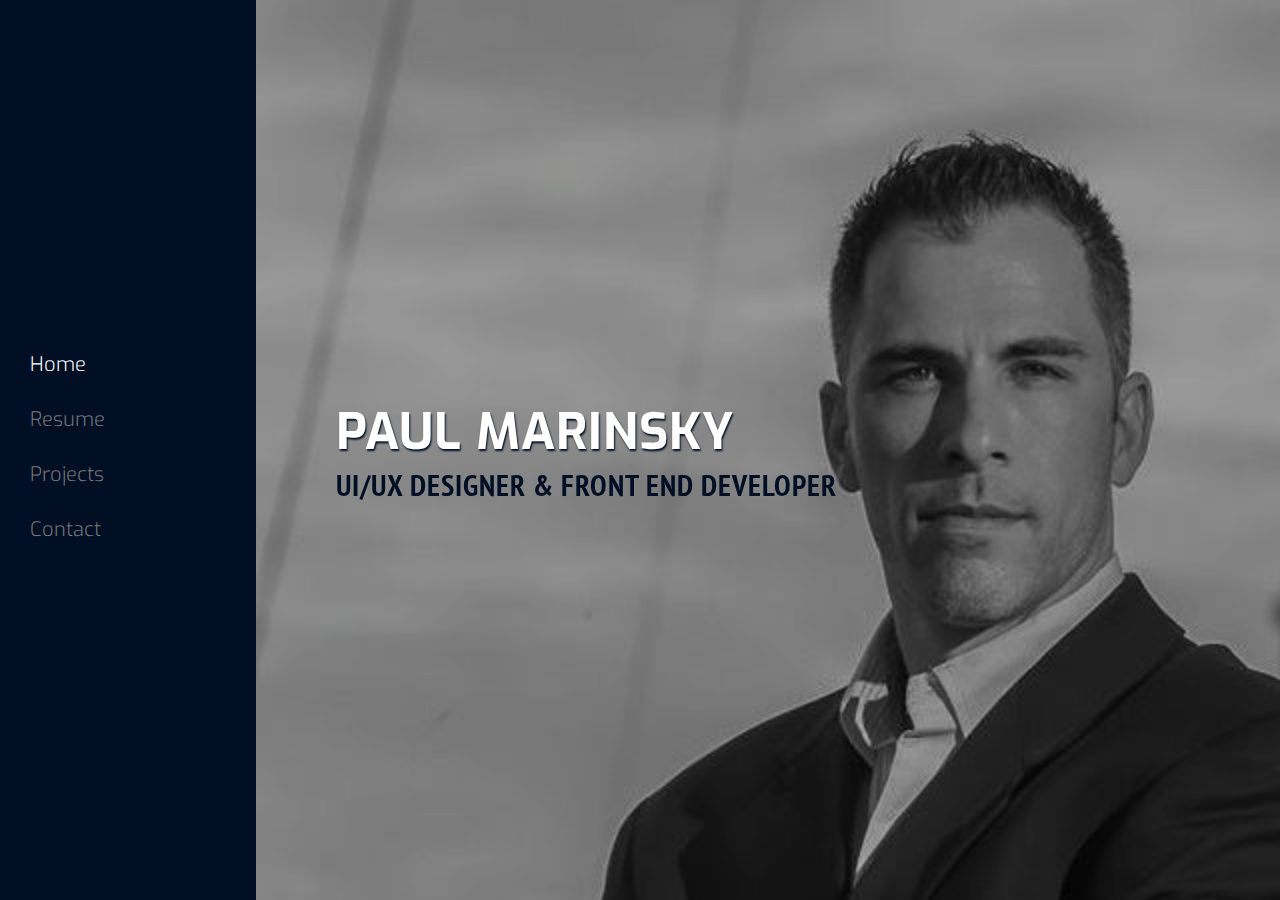
==== commit 13453ebe: "updated index to include portfolio content page" ====
--- a/index.html
+++ b/index.html
@@ -31,13 +31,13 @@
       <div class="container">
         <div class="name-block reverse">
           <div class="name-block-container reverse">
-            <h1><span>Developing imagination . . . </span>Paul Marinsky</h1>
+            <h1>Paul Marinsky</h1>
             <h2>UI/UX Designer & Front End Developer</h2>
             <ul class="social">
               <li><a href="https://facebook.com/pmarinsky"><i class="fab fa-facebook fa-3x"></i></a></li>
               <li><a href="https://twitter.com/paul_marinsky"><i class="fab fa-twitter fa-3x"></i></a></li>
               <li><a href="https://linkedin.com/in/pmarinsky"><i class="fab fa-linkedin fa-3x"></i></a></li>
-              <li><a href="https://github.com/P"><i class="fab fa-github fa-3x"></i></a></li>
+              <li><a href="https://github.com/PaulMarinsky"><i class="fab fa-github fa-3x"></i></a></li>
             </ul>
           </div>
         </div>
@@ -257,11 +257,92 @@
                       <p>pfmarinsky@gmail.com</p>
                     </div>
                   </div>
-
-
-                  <script src="https://code.jquery.com/jquery-3.3.1.slim.min.js" integrity="sha384-q8i/X+965DzO0rT7abK41JStQIAqVgRVzpbzo5smXKp4YfRvH+8abtTE1Pi6jizo"
-                    crossorigin="anonymous"></script>
-                  <script src="javascript/main.js"></script>
+                </div>
+              </div>
+          </section>
+        </div>
+<!-- PORTFOLIO -->
+<div class="content-blocks portfolio">
+    <section class="content">
+        <div class="block-content">
+            <h3 class="block-title">Portfolio</h3>
+            <div class="row">
+                <div class="col-md-12">
+                    <div class="filters">
+                        <span>Filters :</span>
+                        <ul id="filters">
+                            <li class="active" data-filter="*">All</li>
+                            <li data-filter=".artwork">Web Development</li>
+                            <li data-filter=".webdesign">Graphic Art</li>
+                            <li data-filter=".design">Photography</li>
+                        </ul>
+                    </div>
+                    <div class="portfolio-container row" id="portfolio-container">
+                        <!-- Project 1 START -->
+                        <div class="col-md-4 col-sm-6 col-xs-12 portfolio-item artwork">
+                            <a class="open-project" href="#">
+                                <div class="portfolio-column">
+                                    <div class="portfolio-hover">
+                                        <div class="portfolio-content">
+                                            <h2>Sports Mockups</h2>
+                                            <hr>
+                                            <p>View details.</p>
+                                        </div>
+                                        <div class="portfolio-overlay"></div>
+                                    </div>
+                                    <img src="images/kc_mahomes.jpg" alt="">
+                                </div>
+                            </a>
+                        </div>
+                        <!-- Project 1 END -->
+                        <!-- Project 2 START -->
+                        <div class="col-md-4 col-sm-6 col-xs-12 portfolio-item artwork">
+                            <a class="open-project" href="#">
+                                <div class="portfolio-column">
+                                    <div class="portfolio-hover">
+                                        <div class="portfolio-content">
+                                            <h2>Sports Marketing</h2>
+                                            <hr>
+                                            <p>View details.</p>
+                                        </div>
+                                        <div class="portfolio-overlay"></div>
+                                    </div>
+                                    <img src="images/royals_team.jpg" alt="">
+                                </div>
+                            </a>
+                        </div>
+                        <!-- Project 3 END -->
+                        <!-- Project 3 START -->
+                        <div class="col-md-4 col-sm-6 col-xs-12 portfolio-item webdesign">
+                            <a class="open-project" href="https://PaulMarinsky.github.io/unit-4-game">
+                                <div class="portfolio-column">
+                                    <div class="portfolio-hover">
+                                        <div class="portfolio-content">
+                                            <h2>Crystal Collector Game</h2>
+                                            <hr>
+                                            <p>View details.</p>
+                                        </div>
+                                        <div class="portfolio-overlay"></div>
+                                    </div>
+                                    <img src="images/crystal_game.png" alt="">
+                                </div>
+                            </a>
+                        </div>
+                        <!-- Project 3 END -->
+                    </div>
+                </div>
+            </div>
+        </div>
+        <div class="row text-center">
+            <div class="col-md-12 btn-email">
+                <a class="btn lowercase">pfmarinsky@gmail.com</a>
+            </div>
+        </div>
+    </section>
+</div>
+        <script src="https://code.jquery.com/jquery-3.3.1.slim.min.js" integrity="sha384-q8i/X+965DzO0rT7abK41JStQIAqVgRVzpbzo5smXKp4YfRvH+8abtTE1Pi6jizo"
+          crossorigin="anonymous"></script>
+        <script src="javascript/main.js"></script>
 
 </body>
 
--- a/styles/layout.css
+++ b/styles/layout.css
@@ -16,7 +16,6 @@
     5. Name Block
     6. About Block
     7. Portfolio Block
-    8. Blog Block
     9. Contact Block
    10. Responsive
 -------------------------------------------------------------------*/
@@ -202,32 +201,6 @@
     transform-origin: center bottom;
 }
 
-.btn-download:after {
-    content: "";
-    position: absolute;
-    background-color: rgba(0, 0, 0, 0.2);
-    right: 0;
-    top: 0;
-    height: 100%;
-    width: 0;
-    z-index: -1;
-    transition: all .3s;
-}
-
-.btn-download:hover:after {
-    width: 50px;
-    height: 70px;
-    right: -5px;
-    top: -5px;
-    -ms-transform: rotate(15deg);
-    -webkit-transform: rotate(15deg);
-    transform: rotate(15deg);
-}
-
-.btn.disabled {
-    opacity: 1;
-}
-
 .form-control {
     box-shadow: none;
     -webkit-box-shadow: none;
@@ -347,15 +320,6 @@
     transition: all 0.5s ease;
 }
 
-.menu-block:hover h2.menu-item:after {
-    top: 12px;
-    left: -40px;
-}
-
-.menu-block:hover {
-    background: rgba(0, 0, 0, 0.1);
-}
-
 /* --- Inline Menu --- */
 
 .inline-menu-container {
@@ -371,35 +335,6 @@
 
 .inline-menu-container.show {
     top: 0;
-}
-
-.status {
-    color: #333;
-    line-height: 38px;
-    padding-left: 45px;
-}
-
-.status:before {
-    position: absolute;
-    top: 17px;
-    left: 25px;
-    width: 7px;
-    height: 7px;
-    border-radius: 50%;
-    background: #4dd133;
-    content: '';
-}
-
-.status:after {
-    position: absolute;
-    top: 13px;
-    left: 21px;
-    width: 15px;
-    height: 15px;
-    border-radius: 50%;
-    background: #4dd133;
-    content: '';
-    opacity: 0.3
 }
 
 #close i {
@@ -479,18 +414,6 @@
     top: -60px;
     transition: all 0.7s;
     z-index: 1;
-}
-
-.pagewrap .close-pop {
-    width: 79%;
-}
-
-.close-pop:hover {
-    opacity: 0.7;
-}
-
-.content-blocks.pop.show.close-pop {
-    top: 0;
 }
 
 /*-------------------------------------------------------------------
@@ -917,57 +840,6 @@
     color: #666;
 }
 
-.awards {
-    padding: 30px;
-}
-
-.awards img {
-    opacity: 0.7;
-}
-
-.awards:hover img {
-    opacity: 1;
-}
-
-.pricing-area {
-    margin-top: 70px;
-}
-
-.price-table {
-    background-color: #FFF;
-    border: 1px solid #ddd;
-    margin: 0 auto 50px;
-    max-width: 400px;
-    padding: 0 20px;
-    position: relative;
-    overflow: hidden;
-    text-align: center;
-}
-
-h4.package {
-    font-weight: 600;
-    padding: 30px 0;
-}
-
-.pricing-button {
-    border-top: 1px solid #ddd;
-    padding: 20px 0;
-    transition: all 0.5s;
-}
-
-.price {
-    border-bottom: 1px solid #ddd;
-    color: #787878;
-    padding: 0 0 30px;
-}
-
-.price .amount {
-    color: #333;
-    display: block;
-    font-size: 36px;
-    font-weight: 600;
-}
-
 .details {
     color: #787878;
     line-height: 3;
@@ -975,74 +847,6 @@
     padding: 30px 0;
     text-align: center;
     text-indent: 1.2px;
-}
-
-#liontestimonial.owl-carousel .owl-item img {
-    width: auto;
-}
-
-.testimonials {
-    background: #F1F3F6;
-    border: 1px solid #F1F3F6;
-    position: relative;
-    margin: 50px 0;
-}
-
-.testimonials img {
-    position: absolute;
-    top: -45px;
-    left: 50%;
-    transform: translateX(-50%);
-    width: 90px;
-    height: 90px;
-    border: 10px solid #FFF;
-    border-radius: 50%;
-}
-
-.testimonials:hover img {
-    border: 10px solid #666;
-}
-
-.testimonials blockquote {
-    border-left: none;
-    color: #333;
-    font-size: 20px;
-    margin-top: 40px;
-    padding: 40px 15px;
-    text-align: center;
-}
-
-.testimonials .quote {
-    display: block;
-    margin-top: 20px;
-    font-size: 14px;
-    color: #727272;
-}
-
-.testimonials .quote span {
-    font-weight: 700;
-}
-
-#liontestimonial .owl-nav {
-    color: #666;
-    cursor: pointer;
-    font-size: 30px;
-    padding: 10px;
-    left: 50%;
-    position: absolute;
-    bottom: -25px;
-    transform: translateX(-50%);
-    z-index: 999999999;
-}
-
-#liontestimonial .owl-prev {
-    float: left;
-    margin: 10px
-}
-
-#liontestimonial .owl-next {
-    float: right;
-    margin: 10px
 }
 
 .btn-email {
@@ -1335,363 +1139,7 @@
 }
 
 /*-------------------------------------------------------------------
-
-                        8. BLOG BLOCK
-
--------------------------------------------------------------------*/
-
-.blog-block {
-    position: absolute;
-    width: 430px;
-    height: 300px;
-    border: 1px solid rgba(255, 255, 255, 0.4);
-    display: table;
-    transition: all 0.5s;
-    z-index: 1
-}
-
-.dark .blog-block {
-    border: 1px solid rgba(51, 51, 51, 0.4);
-}
-
-.blog-block:hover {
-    border: 15px solid rgba(255, 255, 255, 0.1);
-}
-
-.blog-block-container {
-    display: table-cell;
-    vertical-align: middle;
-    padding-left: 50px;
-    -ms-transform: rotate(34deg);
-    -webkit-transform: rotate(34deg);
-    transform: rotate(34deg);
-}
-
-.post {
-    background-color: #fff;
-    margin: 25px 0;
-}
-
-.post:last-child {
-    border-bottom: 0;
-}
-
-.post-thumbnail {
-    text-align: center;
-}
-
-.post-title {
-    text-align: center;
-}
-
-.post-title h2 {
-    font-size: 28px;
-    margin-top: 50px;
-    margin-bottom: 20px;
-}
-
-.post-info {
-    font-size: 14px;
-}
-
-.post-info:after {
-    content: "";
-    display: block;
-    width: 40px;
-    height: 2px;
-    background: #333;
-    margin: 20px auto;
-}
-
-.post-info span {
-    padding: 0 2px;
-}
-
-.post-info .slash:before {
-    content: "/";
-}
-
-.post-body {
-    padding: 20px 0;
-    text-align: center;
-}
-
-.post-body p {
-    padding-bottom: 20px;
-}
-
-.post-body .btn {
-    margin-top: 0;
-}
-
-.pagination {
-    display: inline-flex;
-    margin-bottom: 0;
-}
-
-.page-link,
-.page-item.disabled .page-link {
-    background-color: #f1f3f6;
-    border-color: #f1f3f6;
-    color: #868e96;
-}
-
-.page-link {
-    color: #727272;
-}
-
-.page-item.active .page-link {
-    background-color: #666;
-    border-color: #666;
-}
-
-.page-link:focus,
-.page-link:hover {
-    color: #333;
-}
-
-#blog-header {
-    height: 500px;
-    position: relative;
-}
-
-#blog-header .overlay {
-    position: absolute;
-    background: rgba(0, 0, 0, 0.5);
-    width: 100%;
-    height: 500px;
-    top: 0;
-    bottom: 0;
-    z-index: 0;
-}
-
-.single-post-title {
-    position: absolute;
-    text-align: center;
-    top: 50%;
-    transform: translateY(-50%);
-    width: 100%;
-}
-
-.single-post-title,
-.single-post-title h1 {
-    color: #FFF;
-}
-
-.single-post-title h1 {
-    margin-bottom: 30px;
-}
-
-#single-post .post {
-    padding: 0;
-    border-bottom: 0;
-    margin-bottom: 50px;
-}
-
-#single-post .post-body {
-    text-align: left;
-}
-
-#single-post .post-body p {
-    padding-bottom: 0;
-}
-
-#single-post .post-body blockquote {
-    background-color: #F1F3F6;
-    border-left: 5px solid #ddd;
-    color: #333;
-    padding: 20px;
-}
-
-.author-box {
-    background: #F1F3F6;
-    overflow: auto;
-    padding: 30px 0 0;
-    margin: 30px 0 0;
-}
-
-.author-box h3 {
-    font-weight: 700;
-    font-size: 14px;
-    margin-bottom: 10px;
-}
-
-.author-box h3 span {
-    color: #727272;
-}
-
-#blog-social {
-    display: block;
-    width: 100%;
-    clear: both;
-    text-align: center;
-    padding: 30px 0;
-    margin: 0 0 70px;
-    border-bottom: 1px solid #F1F3F6;
-}
-
-#blog-social>li {
-    display: inline-block;
-}
-
-#blog-social>li>a {
-    display: block;
-    width: 40px;
-    height: 40px;
-    margin: 5px;
-    border: 1px solid #ddd;
-    font-size: 16px;
-    color: #ddd;
-    padding: 0;
-    line-height: 36px;
-    text-align: center;
-    transition: all .3s ease;
-}
-
-#blog-social>li>a:hover {
-    color: #666;
-    border: 1px solid #666;
-}
-
-#comments {
-    margin-bottom: 50px;
-}
-
-#comments h5 {
-    font-size: 13px;
-}
-
-.comments-list {
-    padding-left: 0;
-    list-style: none;
-    margin: 30px 0 0;
-}
-
-.comments-list>li {
-    margin-bottom: 14px;
-}
-
-.comments-list>li:before,
-.comments-list>li:after {
-    content: " ";
-    display: table;
-}
-
-.comments-list>li:after {
-    clear: both;
-}
-
-.comments-list .children {
-    list-style: none;
-    padding-left: 60px;
-}
-
-.comments-list .children>li {
-    margin: 0;
-}
-
-.comments-list .children>li .comment:before {
-    position: absolute;
-    content: '\f3d6';
-    font-family: 'Ionicons';
-    font-size: 26px;
-    margin-top: 5%;
-    margin-left: -30px;
-}
-
-.comments-list .comment {
-    padding: 14px 0;
-}
-
-.comment:before,
-.comment:after {
-    content: " ";
-    display: table;
-}
-
-.comment:after {
-    clear: both;
-}
-
-.comment .col-sm-2 {
-    padding-right: 0;
-}
-
-.comment img {
-    max-width: 100px;
-    margin-top: 10px;
-    width: 100%;
-}
-
-.comment-date {
-    color: #727272;
-}
-
-.comment-reply {
-    color: #333;
-    font-size: 12px;
-    font-weight: 500;
-    position: absolute;
-    right: 15px;
-    top: 0;
-    padding: 5px;
-}
-
-#respond h5 {
-    font-size: 14px;
-}
-
-.comment-respond {
-    padding: 50px 0 0;
-    margin-bottom: 50px;
-}
-
-.comment-respond .form-control {
-    border: none;
-    border-bottom: 1px solid #333;
-    font-size: 14px;
-}
-
-.comment-respond textarea {
-    min-height: 120px;
-    max-width: 100%;
-    resize: none;
-}
-
-.form-double:before,
-.form-double:after {
-    content: " ";
-    display: table;
-}
-
-.form-double:after {
-    clear: both;
-}
-
-.form-double .form-group {
-    width: 50%;
-    float: left;
-    padding-right: 5px;
-}
-
-.form-double .form-group.last {
-    padding-right: 0;
-    padding-left: 5px;
-}
-
-.comment-respond .form-group .input-group-addon {
-    background: transparent;
-    border-radius: 0;
-}
-
-.form-submit {
-    text-align: right;
-}
-
-/*-------------------------------------------------------------------
-
                         9. CONTACT BLOCK
-
 -------------------------------------------------------------------*/
 
 .contact-block {
@@ -1786,9 +1234,7 @@
 }
 
 /*-------------------------------------------------------------------
-
                         10. RESPONSIVE
-
 -------------------------------------------------------------------*/
 
 @media (min-width:1920px) {
@@ -1814,14 +1260,6 @@
         transform: rotate(-34deg);
         left: 897px;
         top: 179px;
-    }
-
-    .blog-block {
-        -ms-transform: rotate(-34deg);
-        -webkit-transform: rotate(-34deg);
-        transform: rotate(-34deg);
-        left: 1092px;
-        top: 518px;
     }
 
     .contact-block {
@@ -1872,14 +1310,6 @@
         top: 89px;
     }
 
-    .blog-block {
-        -ms-transform: rotate(-34deg);
-        -webkit-transform: rotate(-34deg);
-        transform: rotate(-34deg);
-        left: 772px;
-        top: 428px;
-    }
-
     .contact-block {
         -ms-transform: rotate(-34deg);
         -webkit-transform: rotate(-34deg);
@@ -1927,16 +1357,6 @@
         height: 300px;
     }
 
-    .blog-block {
-        -ms-transform: rotate(-34deg);
-        -webkit-transform: rotate(-34deg);
-        transform: rotate(-34deg);
-        left: 753px;
-        top: 335px;
-        width: 350px;
-        height: 300px;
-    }
-
     .contact-block {
         -ms-transform: rotate(-34deg);
         -webkit-transform: rotate(-34deg);
@@ -1973,14 +1393,6 @@
         top: 89px;
     }
 
-    .blog-block {
-        -ms-transform: rotate(-34deg);
-        -webkit-transform: rotate(-34deg);
-        transform: rotate(-34deg);
-        left: 772px;
-        top: 428px;
-    }
-
     .contact-block {
         -ms-transform: rotate(-34deg);
         -webkit-transform: rotate(-34deg);
@@ -1996,14 +1408,10 @@
         line-height: 1.1;
     }
 
-    .name-block-container h1 span,
+    .name-block-container h1 ,
     .name-block-container h2 {
         font-size: 22px;
         min-height: 22px;
-    }
-
-    .menu2 .name-block {
-        padding: 0 0 0 20px;
     }
 
     .inline-menu-container {
@@ -2046,14 +1454,6 @@
         top: 89px;
     }
 
-    .blog-block {
-        -ms-transform: rotate(-34deg);
-        -webkit-transform: rotate(-34deg);
-        transform: rotate(-34deg);
-        left: 336px;
-        top: 548px;
-    }
-
     .contact-block {
         -ms-transform: rotate(-34deg);
         -webkit-transform: rotate(-34deg);
@@ -2101,7 +1501,6 @@
     .name-block,
     .about-block,
     .portfolio-block,
-    .blog-block,
     .contact-block {
         position: relative;
         -ms-transform: rotate(0deg);
@@ -2123,7 +1522,6 @@
     .name-block-container,
     .about-block-container,
     .portfolio-block-container,
-    .blog-block-container,
     .contact-block-container {
         -ms-transform: rotate(0deg);
         -webkit-transform: rotate(0deg);
@@ -2203,7 +1601,6 @@
     .name-block,
     .about-block,
     .portfolio-block,
-    .blog-block,
     .contact-block {
         position: relative;
         -ms-transform: rotate(0deg);
@@ -2224,7 +1621,6 @@
 
     .about-block:hover,
     .portfolio-block:hover,
-    .blog-block:hover,
     .contact-block:hover {
         border: none;
         border-bottom: 1px solid rgba(255, 255, 255, 0.5);
@@ -2233,7 +1629,6 @@
     .name-block-container,
     .about-block-container,
     .portfolio-block-container,
-    .blog-block-container,
     .contact-block-container {
         -ms-transform: rotate(0deg);
         -webkit-transform: rotate(0deg);
@@ -2447,15 +1842,9 @@
     }
 }
 
-@media (max-width:360px) {
-    #blog-social li:first-child {
-        display: block;
-    }
-
     .comment .col-sm-2 {
         padding: 0;
     }
-}
 
 @media (max-width:320px) {
     .inline-menu {
@@ -2479,33 +1868,3 @@
         width: 100%;
     }
 }
-
-/*-------------------------------------------------------------------
-
-                         Buy Now Button
-
--------------------------------------------------------------------*/
-
-.buy-now {
-    background-color: #82B441;
-    color: #FFF;
-    display: block;
-    font-size: 13px;
-    font-weight: 500;
-    left: 50px;
-    letter-spacing: 1.5px;
-    padding: 3px 15px;
-    position: absolute;
-    top: 20px;
-    z-index: 999
-}
-
-.buy-now:hover {
-    color: #f5f5f5;
-}
-
-@media (max-width: 1024px) {
-    .buy-now {
-        display: none
-    }
-}